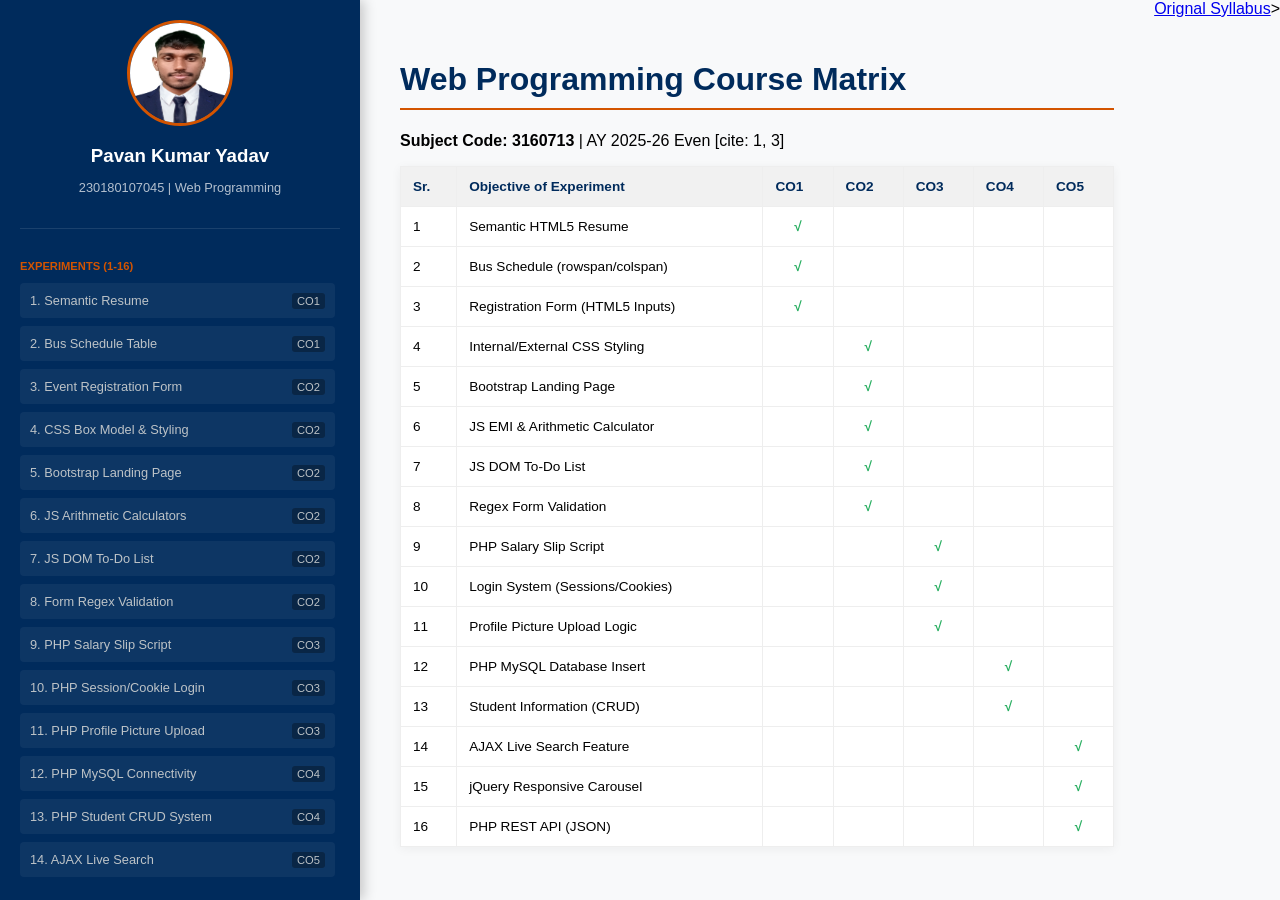
==== index.html @ d763d778 "Fix typo in HTML tags and update syllabus link" ====
<!DOCTYPE html>
<html lang="en">

<head>
    <meta charset="UTF-8">
    <meta name="viewport" content="width=device-width, initial-scale=1.0">
    <title>Web Programming Dashboard | Pavan Kumar Yadav</title>
    <style>
        :root {
            --sidebar-blue: #002b5c;
            --accent: #d35400;
            --light-bg: #f8f9fa;
        }

        body {
            font-family: 'Segoe UI', sans-serif;
            margin: 0;
            display: flex;
            height: 100vh;
            background-color: var(--light-bg);
        }

        /* Sidebar with Scrollable Navigation */
        aside {
            width: 320px;
            background-color: var(--sidebar-blue);
            color: white;
            padding: 20px;
            display: flex;
            flex-direction: column;
            box-shadow: 4px 0 12px rgba(0, 0, 0, 0.2);
        }

        .profile-card {
            text-align: center;
            padding-bottom: 20px;
            border-bottom: 1px solid rgba(255, 255, 255, 0.1);
            margin-bottom: 20px;
        }

        .profile-card img {
            width: 100px;
            height: 100px;
            border-radius: 50%;
            border: 3px solid var(--accent);
            margin-bottom: 10px;
        }

        nav {
            overflow-y: auto;
            /* Enables scrolling for the 16 links */
            flex-grow: 1;
            padding-right: 5px;
        }

        nav::-webkit-scrollbar {
            width: 5px;
        }

        nav::-webkit-scrollbar-thumb {
            background: rgba(255, 255, 255, 0.2);
            border-radius: 10px;
        }

        nav ul {
            list-style: none;
            padding: 0;
            margin: 0;
        }

        nav li {
            margin-bottom: 8px;
        }

        nav a {
            color: #bdc3c7;
            text-decoration: none;
            font-size: 0.8rem;
            display: block;
            padding: 10px;
            background: rgba(255, 255, 255, 0.05);
            border-radius: 4px;
            transition: 0.2s;
        }

        nav a:hover {
            background: var(--accent);
            color: white;
            transform: translateX(5px);
        }

        .co-tag {
            float: right;
            font-size: 0.7rem;
            background: rgba(0, 0, 0, 0.3);
            padding: 2px 5px;
            border-radius: 3px;
        }

        /* Main Content */
        main {
            flex: 1;
            padding: 40px;
            overflow-y: auto;
        }

        h1 {
            color: var(--sidebar-blue);
            border-bottom: 2px solid var(--accent);
            padding-bottom: 10px;
        }

        table {
            width: 100%;
            border-collapse: collapse;
            background: white;
            box-shadow: 0 2px 10px rgba(0, 0, 0, 0.05);
        }

        th,
        td {
            padding: 12px;
            border: 1px solid #eee;
            font-size: 0.85rem;
            text-align: left;
        }

        th {
            background: #f1f1f1;
            color: var(--sidebar-blue);
        }

        .tick {
            color: #27ae60;
            font-weight: bold;
            text-align: center;
        }
    </style>
</head>

<body>

    <aside>
        <div class="profile-card">
            <img src="pavan.jpg" alt="Pavan Yadav">
            <h3 style="margin:5px 0;">Pavan Kumar Yadav</h3>
            <p style="font-size:0.8rem; opacity:0.7;">230180107045 | Web Programming</p>
        </div>

        <nav>
            <p style="color:var(--accent); font-weight:bold; font-size:0.7rem; text-transform:uppercase;">Experiments
                (1-16)</p>
            <ul>
                <li><a href="exp1.html">1. Semantic Resume <span class="co-tag">CO1</span></a></li>
                <li><a href="exp2.html">2. Bus Schedule Table <span class="co-tag">CO1</span></a></li>
                <li><a href="coming_soon.html">3. Event Registration Form <span class="co-tag">CO2</span></a></li>
                <li><a href="coming_soon.html">4. CSS Box Model & Styling <span class="co-tag">CO2</span></a></li>
                <li><a href="coming_soon.html">5. Bootstrap Landing Page <span class="co-tag">CO2</span></a></li>
                <li><a href="coming_soon.html">6. JS Arithmetic Calculators <span class="co-tag">CO2</span></a></li>
                <li><a href="coming_soon.html">7. JS DOM To-Do List <span class="co-tag">CO2</span></a></li>
                <li><a href="coming_soon.html">8. Form Regex Validation <span class="co-tag">CO2</span></a></li>
                <li><a href="coming_soon.html">9. PHP Salary Slip Script <span class="co-tag">CO3</span></a></li>
                <li><a href="coming_soon.html">10. PHP Session/Cookie Login <span class="co-tag">CO3</span></a></li>
                <li><a href="coming_soon.html">11. PHP Profile Picture Upload <span class="co-tag">CO3</span></a></li>
                <li><a href="coming_soon.html">12. PHP MySQL Connectivity <span class="co-tag">CO4</span></a></li>
                <li><a href="coming_soon.html">13. PHP Student CRUD System <span class="co-tag">CO4</span></a></li>
                <li><a href="coming_soon.html">14. AJAX Live Search <span class="co-tag">CO5</span></a></li>
                <li><a href="coming_soon.html">15. jQuery Image Carousel <span class="co-tag">CO5</span></a></li>
                <li><a href="coming_soon.html">16. PHP REST API (JSON) <span class="co-tag">CO5</span></a></li>
            </ul>
        </nav>
    </aside>

    <main>
        <h1>Web Programming Course Matrix</h1>
        <p><strong>Subject Code: 3160713</strong> | AY 2025-26 Even [cite: 1, 3]</p>

        <table>
            <thead>
                <tr>
                    <th>Sr.</th>
                    <th>Objective of Experiment</th>
                    <th>CO1</th>
                    <th>CO2</th>
                    <th>CO3</th>
                    <th>CO4</th>
                    <th>CO5</th>
                </tr>
            </thead>
            <tbody>
                <tr>
                    <td>1</td>
                    <td>Semantic HTML5 Resume </td>
                    <td class="tick">√</td>
                    <td></td>
                    <td></td>
                    <td></td>
                    <td></td>
                </tr>
                <tr>
                    <td>2</td>
                    <td>Bus Schedule (rowspan/colspan) </td>
                    <td class="tick">√</td>
                    <td></td>
                    <td></td>
                    <td></td>
                    <td></td>
                </tr>
                <tr>
                    <td>3</td>
                    <td>Registration Form (HTML5 Inputs) </td>
                    <td class="tick">√</td>
                    <td></td>
                    <td></td>
                    <td></td>
                    <td></td>
                </tr>
                <tr>
                    <td>4</td>
                    <td>Internal/External CSS Styling </td>
                    <td></td>
                    <td class="tick">√</td>
                    <td></td>
                    <td></td>
                    <td></td>
                </tr>
                <tr>
                    <td>5</td>
                    <td>Bootstrap Landing Page </td>
                    <td></td>
                    <td class="tick">√</td>
                    <td></td>
                    <td></td>
                    <td></td>
                </tr>
                <tr>
                    <td>6</td>
                    <td>JS EMI & Arithmetic Calculator </td>
                    <td></td>
                    <td class="tick">√</td>
                    <td></td>
                    <td></td>
                    <td></td>
                </tr>
                <tr>
                    <td>7</td>
                    <td>JS DOM To-Do List </td>
                    <td></td>
                    <td class="tick">√</td>
                    <td></td>
                    <td></td>
                    <td></td>
                </tr>
                <tr>
                    <td>8</td>
                    <td>Regex Form Validation </td>
                    <td></td>
                    <td class="tick">√</td>
                    <td></td>
                    <td></td>
                    <td></td>
                </tr>
                <tr>
                    <td>9</td>
                    <td>PHP Salary Slip Script </td>
                    <td></td>
                    <td></td>
                    <td class="tick">√</td>
                    <td></td>
                    <td></td>
                </tr>
                <tr>
                    <td>10</td>
                    <td>Login System (Sessions/Cookies) </td>
                    <td></td>
                    <td></td>
                    <td class="tick">√</td>
                    <td></td>
                    <td></td>
                </tr>
                <tr>
                    <td>11</td>
                    <td>Profile Picture Upload Logic </td>
                    <td></td>
                    <td></td>
                    <td class="tick">√</td>
                    <td></td>
                    <td></td>
                </tr>
                <tr>
                    <td>12</td>
                    <td>PHP MySQL Database Insert </td>
                    <td></td>
                    <td></td>
                    <td></td>
                    <td class="tick">√</td>
                    <td></td>
                </tr>
                <tr>
                    <td>13</td>
                    <td>Student Information (CRUD) </td>
                    <td></td>
                    <td></td>
                    <td></td>
                    <td class="tick">√</td>
                    <td></td>
                </tr>
                <tr>
                    <td>14</td>
                    <td>AJAX Live Search Feature </td>
                    <td></td>
                    <td></td>
                    <td></td>
                    <td></td>
                    <td class="tick">√</td>
                </tr>
                <tr>
                    <td>15</td>
                    <td>jQuery Responsive Carousel </td>
                    <td></td>
                    <td></td>
                    <td></td>
                    <td></td>
                    <td class="tick">√</td>
                </tr>
                <tr>
                    <td>16</td>
                    <td>PHP REST API (JSON) </td>
                    <td></td>
                    <td></td>
                    <td></td>
                    <td></td>
                    <td class="tick">√</td>
                </tr>
            </tbody>
        </table>
    </main>
    <boby>
      <a href="https://s3-ap-southeast-1.amazonaws.com/gtusitecirculars/Syallbus/3151606.pdf">Orignal Syllabus</a>  
    </boby>

</body>

</html>>
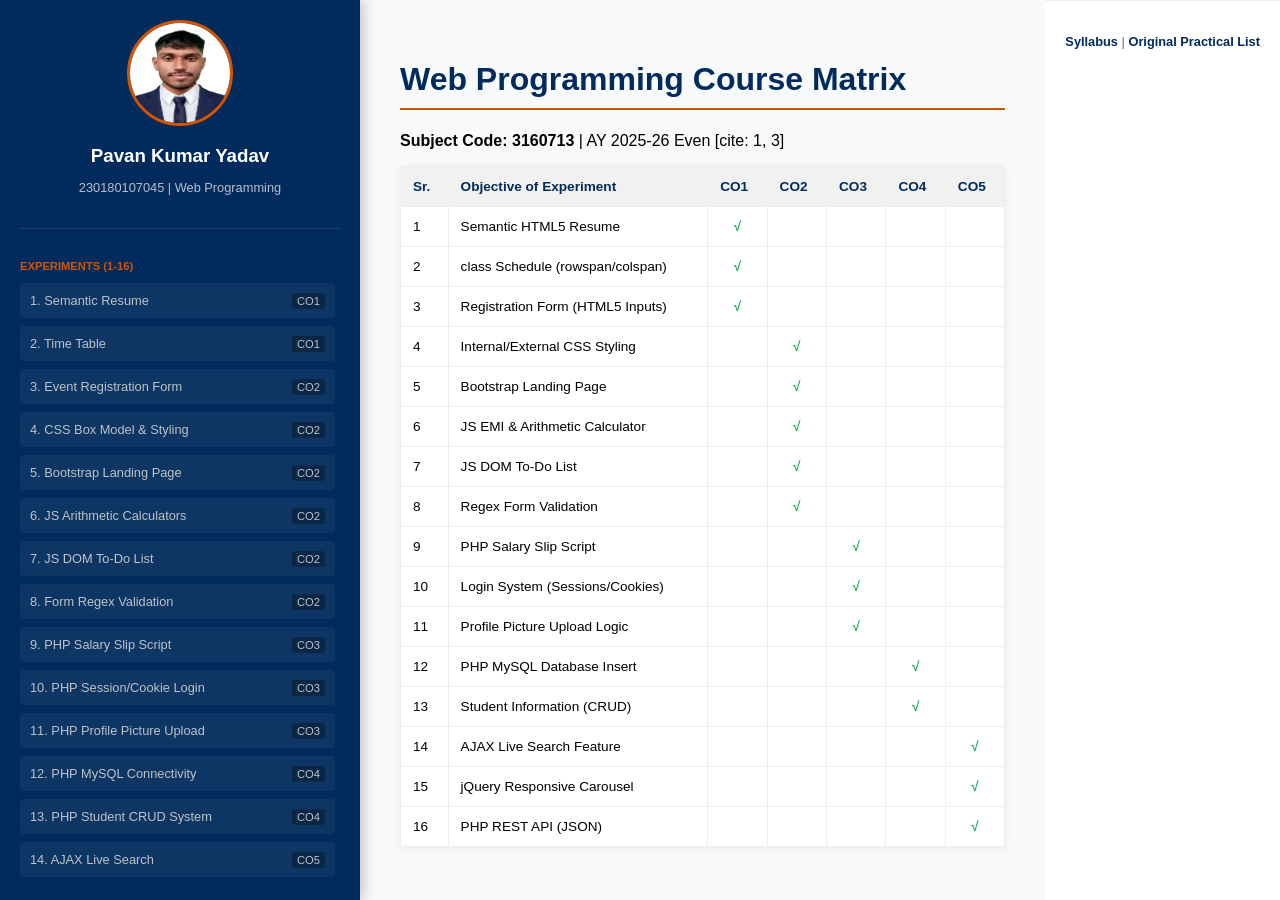
==== commit c6aa92dc: "Update exp1 and exp2 with semantic structure and fieldsets" ====
--- a/index.html
+++ b/index.html
@@ -135,6 +135,21 @@
             font-weight: bold;
             text-align: center;
         }
+
+        .dashboard-footer {
+            text-align: center;
+            padding: 20px;
+            background: #fff;
+            border-top: 1px solid #eee;
+            font-size: 0.8rem;
+            color: #666;
+        }
+
+        .dashboard-footer a {
+            color: var(--sidebar-blue);
+            text-decoration: none;
+            font-weight: bold;
+        }
     </style>
 </head>
 
@@ -152,7 +167,7 @@
                 (1-16)</p>
             <ul>
                 <li><a href="exp1.html">1. Semantic Resume <span class="co-tag">CO1</span></a></li>
-                <li><a href="exp2.html">2. Bus Schedule Table <span class="co-tag">CO1</span></a></li>
+                <li><a href="exp2.html">2. Time Table <span class="co-tag">CO1</span></a></li>
                 <li><a href="coming_soon.html">3. Event Registration Form <span class="co-tag">CO2</span></a></li>
                 <li><a href="coming_soon.html">4. CSS Box Model & Styling <span class="co-tag">CO2</span></a></li>
                 <li><a href="coming_soon.html">5. Bootstrap Landing Page <span class="co-tag">CO2</span></a></li>
@@ -199,7 +214,7 @@
                 </tr>
                 <tr>
                     <td>2</td>
-                    <td>Bus Schedule (rowspan/colspan) </td>
+                    <td>class Schedule (rowspan/colspan) </td>
                     <td class="tick">√</td>
                     <td></td>
                     <td></td>
@@ -335,10 +350,11 @@
             </tbody>
         </table>
     </main>
-    <boby>
-      <a href="https://s3-ap-southeast-1.amazonaws.com/gtusitecirculars/Syallbus/3151606.pdf">Orignal Syllabus</a>  
-    </boby>
+
+    <footer class="dashboard-footer">
+        <p><a href="#">Syllabus</a> | <a href="#">Original Practical List</a></p>
+    </footer>
 
 </body>
 
-</html>>
+</html>
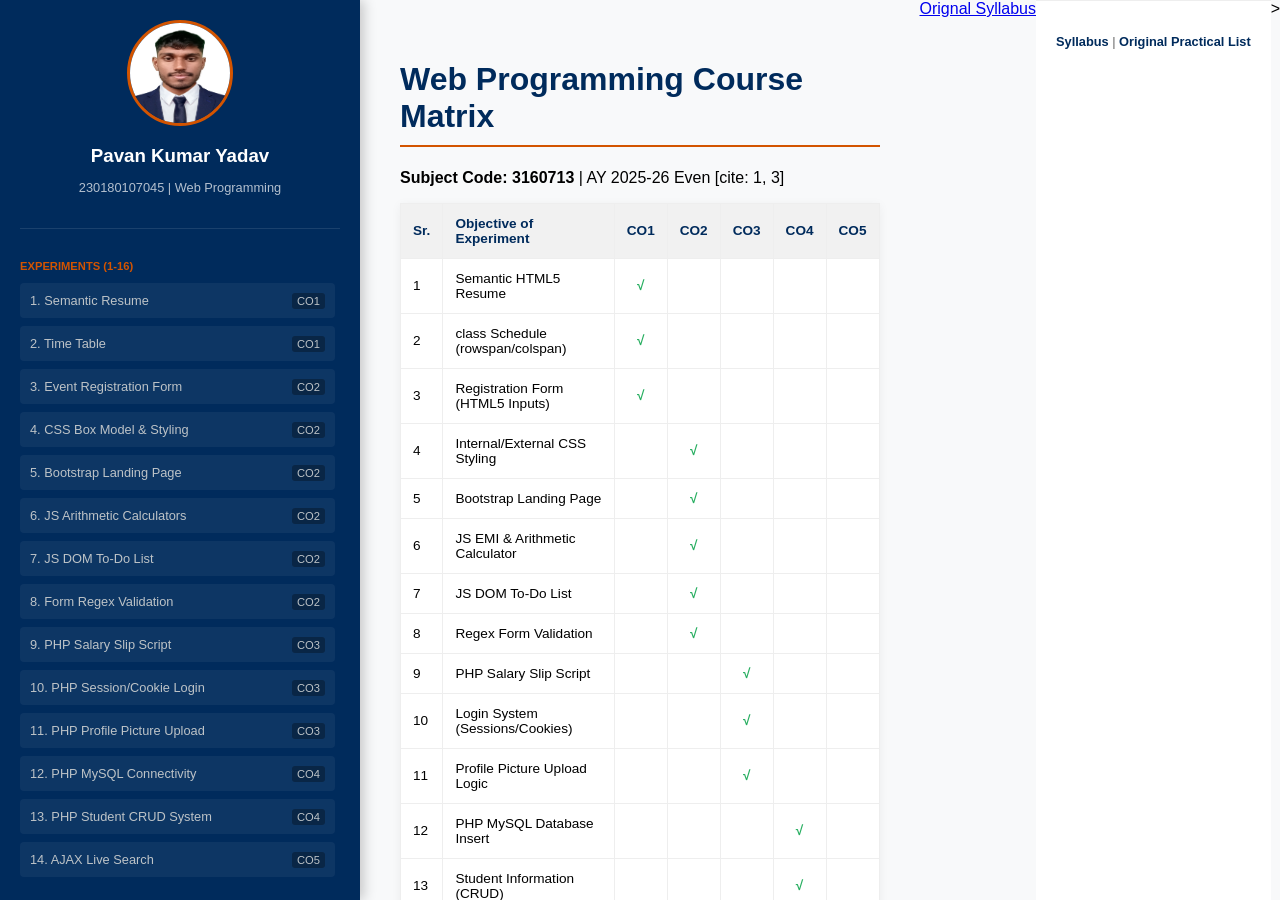
==== commit 14606d9f: "Merge branch 'main' of https://github.com/PAVAN2005-LAB/web_practical_2026" ====
--- a/index.html
+++ b/index.html
@@ -350,6 +350,9 @@
             </tbody>
         </table>
     </main>
+    <boby>
+      <a href="https://s3-ap-southeast-1.amazonaws.com/gtusitecirculars/Syallbus/3151606.pdf">Orignal Syllabus</a>  
+    </boby>
 
     <footer class="dashboard-footer">
         <p><a href="#">Syllabus</a> | <a href="#">Original Practical List</a></p>
@@ -357,4 +360,4 @@
 
 </body>
 
-</html>+</html>>
